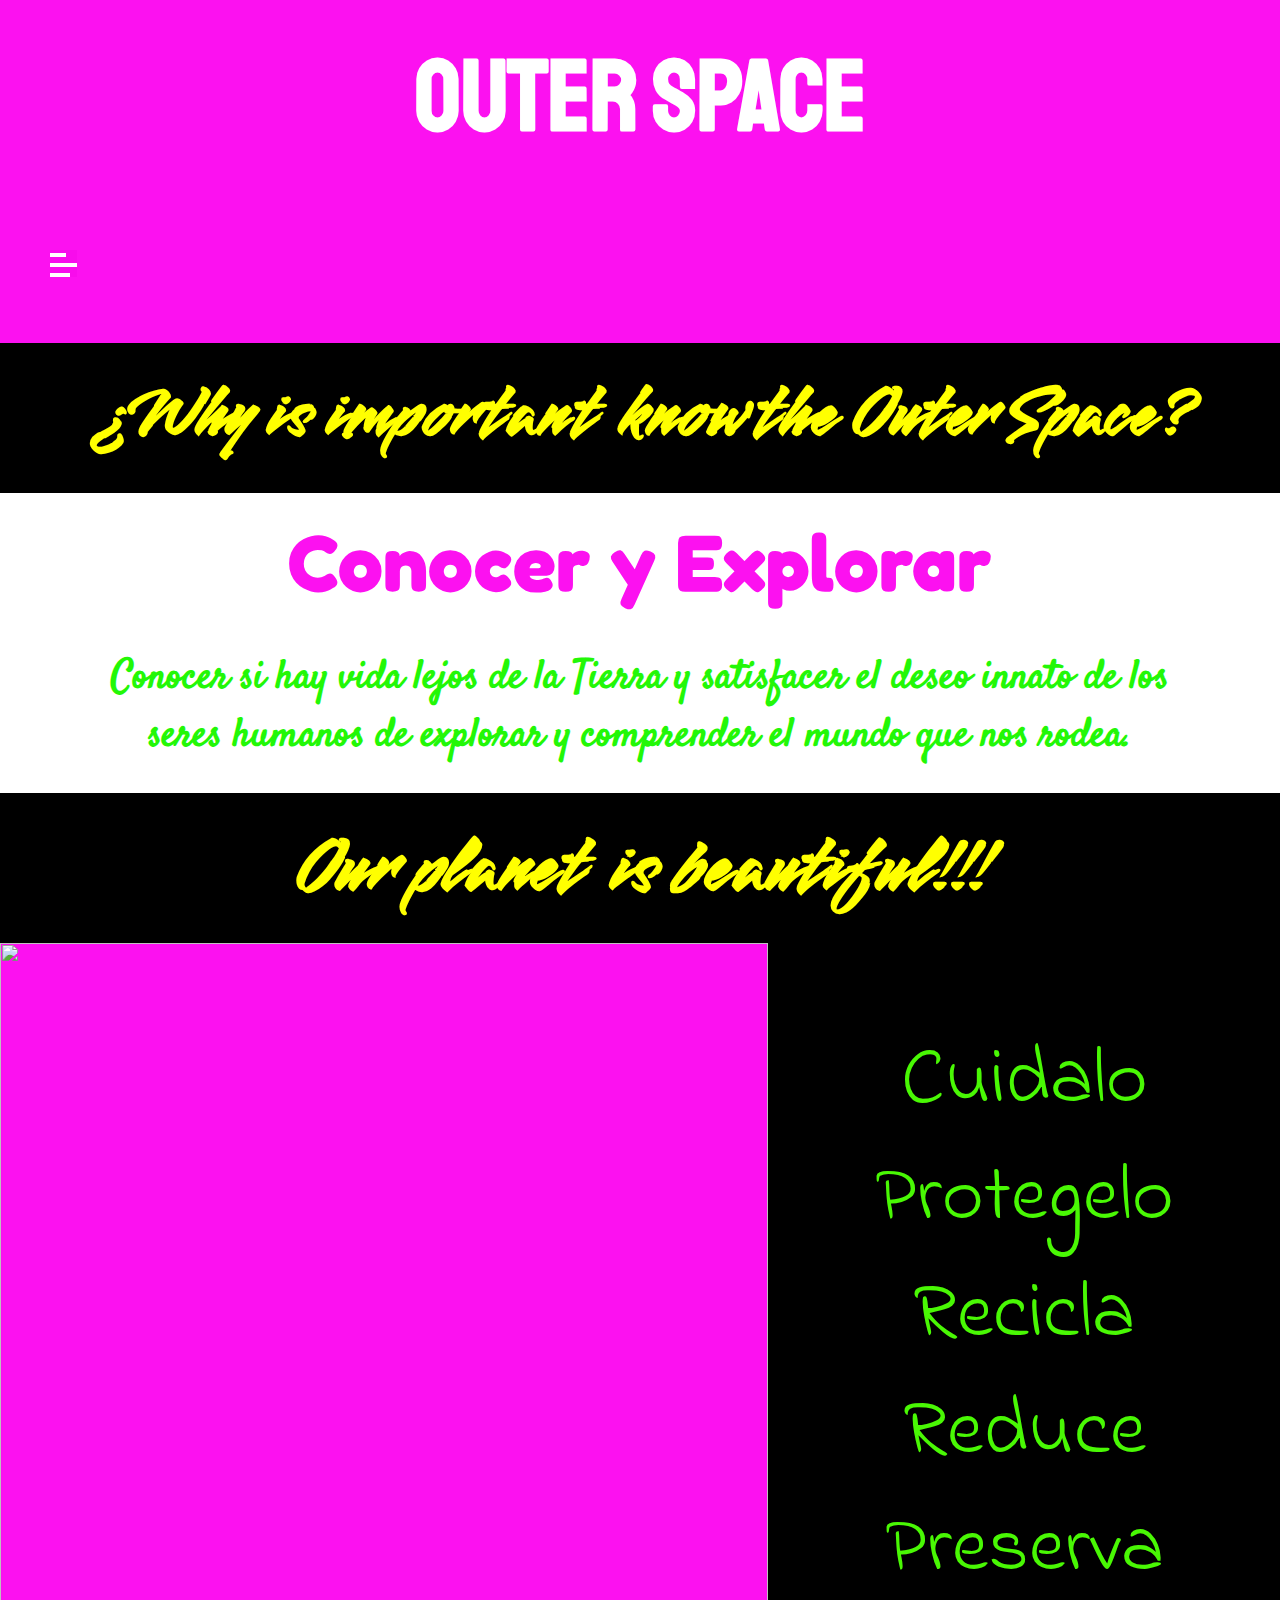
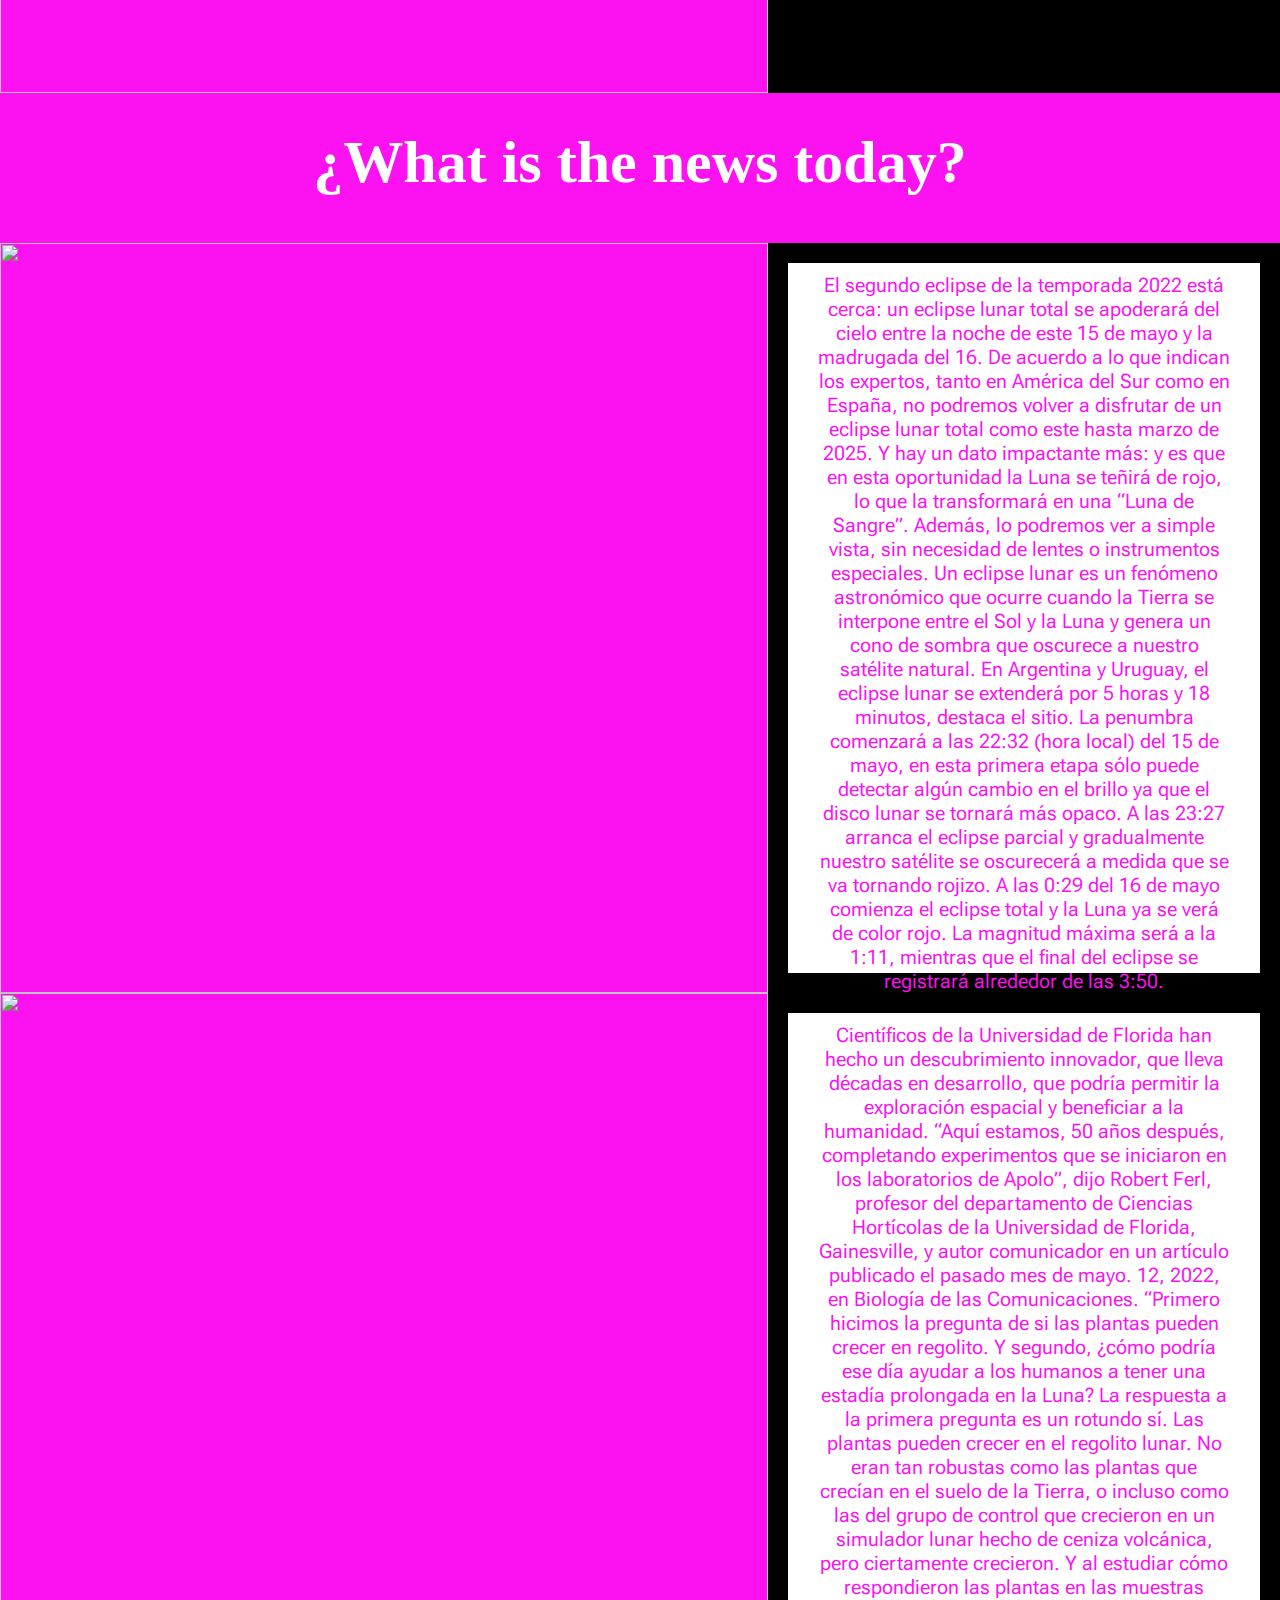
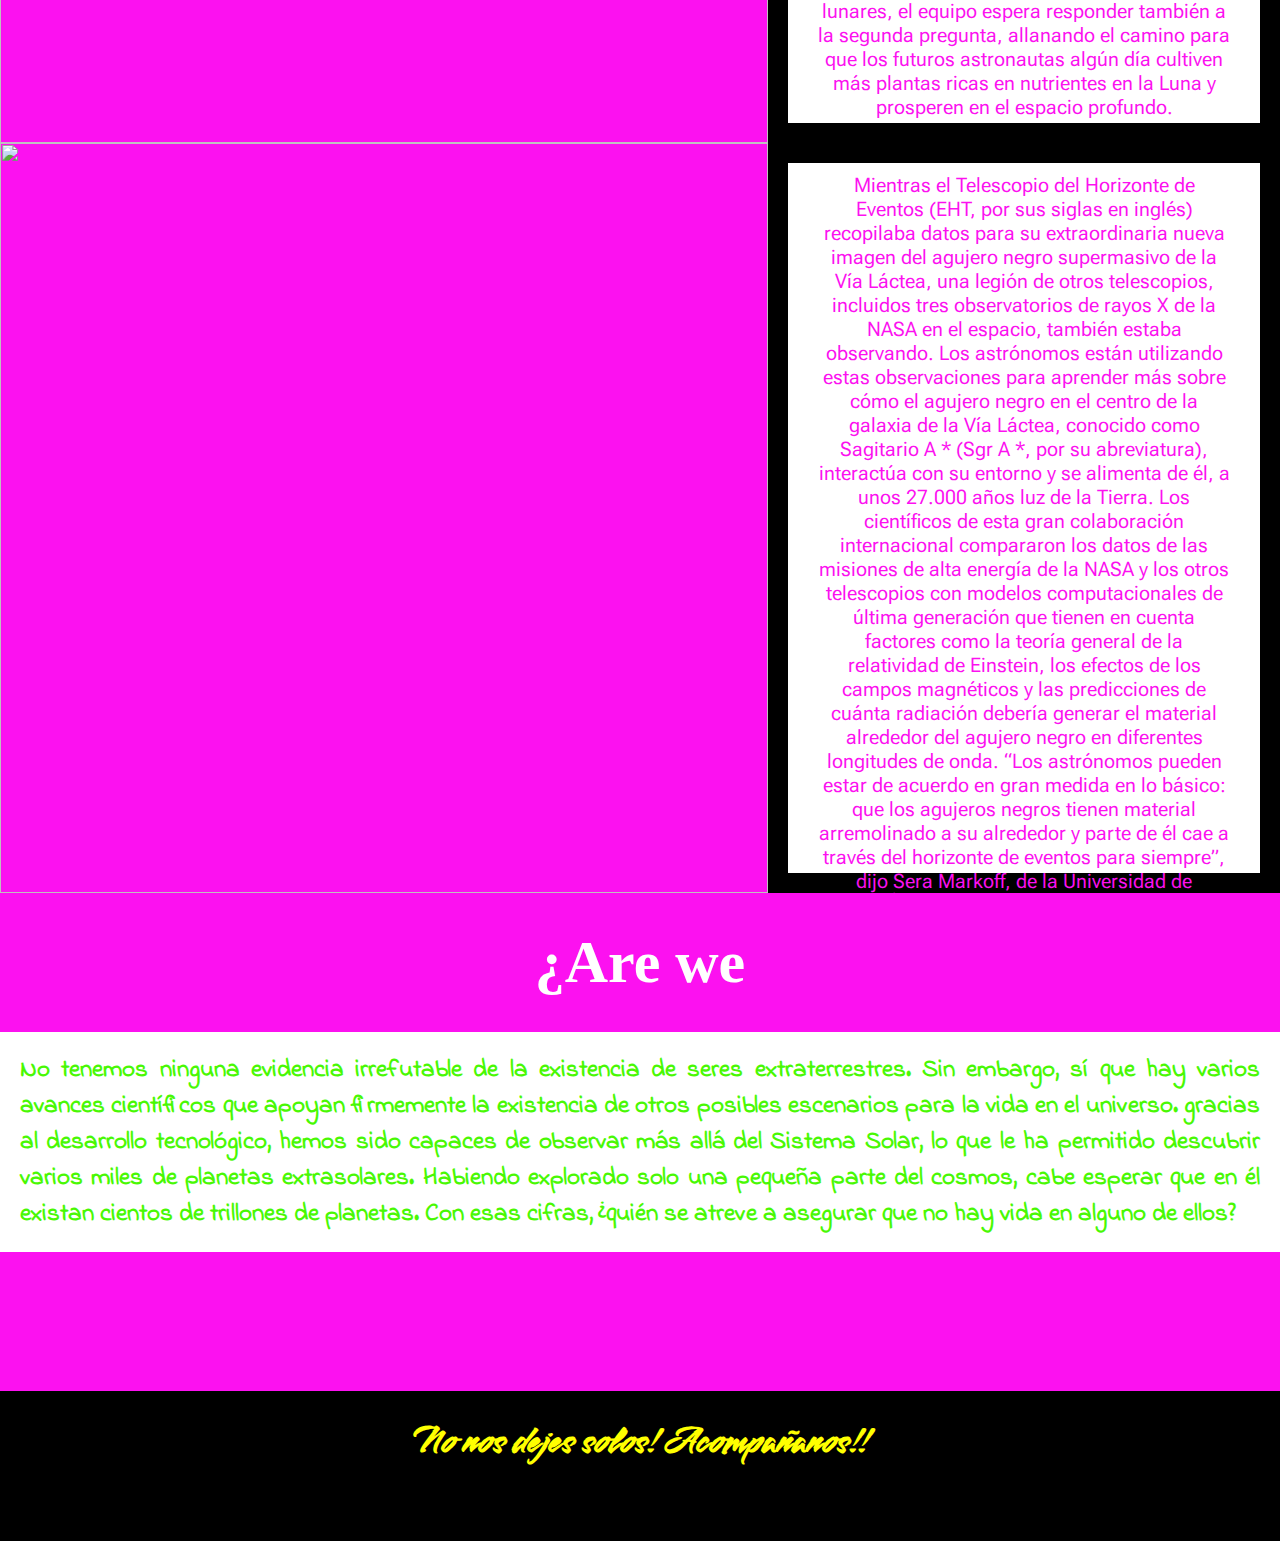
==== index.html @ f921efb5 "Add files via upload" ====
<!DOCTYPE html>
<html lang="en">
<head>
    <meta charset="UTF-8">
    <meta http-equiv="X-UA-Compatible" content="IE=edge">
    <meta name="viewport" content="width=, initial-scale=1.0">
    <link rel="stylesheet" href="PaginaTres.css">
    <link href="https://fonts.googleapis.com/css2?family=Smooch&display=swap" rel="stylesheet">
    <link href="https://fonts.googleapis.com/css2?family=Indie+Flower&family=Smooch&display=swap" rel="stylesheet">
    <link href="https://fonts.googleapis.com/css2?family=Staatliches&display=swap" rel="stylesheet">
    <link href="https://fonts.googleapis.com/css2?family=Satisfy&display=swap" rel="stylesheet">
    <link href="https://fonts.googleapis.com/css2?family=Fredoka+One&display=swap" rel="stylesheet">
    <link href="https://fonts.googleapis.com/css2?family=Koulen&family=Roboto+Flex:opsz,wght@8..144,500&display=swap" rel="stylesheet">
    <link rel="shortcut icon" href="/Images/favicon-32x32.png" type="image/x-icon">
    <title>OUTER SPACE</title>
</head>
<body>
    <main>
        <h1 class="Titulo">OUTER SPACE</h1>
        <div id="Menu-Desplegable">
            <span></span>
        </div>
        <div id="Menu">
            <ul>
                <li><a href="Generalidades.html">Respuestas</a></li>
                <li><a href="SistemaSolar.html">Sistema Solar</a></li>
                <li><a href="Movimientos.html">Nos Movemos</a></li>
                <li><a href="Galaxias.html">Galaxias</a></li>
                <li><a href="Contacto.html">Contacto</a></li>
            </ul>
        </Div>
        <section class="Diseño">
            <div class="Pregunta0">
                <h2>¿Why is important know the Outer Space?</h2>
            </div>
            <div class="Frase1">
                <h1>Conocer y Explorar</h1>
                <h2>Conocer si hay vida lejos de la Tierra y satisfacer el deseo innato de los seres humanos de explorar y comprender el mundo que nos rodea.</h2>
            </div>
            <div class="Afirmacion">
                <h2>Our planet is beautiful!!!</h2>
            </div>
            <figure class="Img1">
                <img src="/Images/PIA18033_medium.jpg" alt="">
            </figure>
            <div class="MedioAmbiente">
                <aside><p>Cuidalo</p><p>Protegelo</p><p>Recicla</p><p>Reduce</p><p>Preserva</p></aside>
            </div>
            <div class="PreguntaDos">
                <h2>¿What is the news today?</h2>
            </div>
            <figure class="Img2">
                <img src="Images/Figura1.jpg" alt="">
            </figure>
            <div class="Noticia1"><p>El segundo eclipse de la temporada 2022 está cerca: un eclipse lunar total se apoderará del cielo entre la noche de este 15 de mayo y la madrugada del 16. De acuerdo a lo que indican los expertos, tanto en América del Sur como en España, no podremos volver a disfrutar de un eclipse lunar total como este hasta marzo de 2025. Y hay un dato impactante más: y es que en esta oportunidad la Luna se teñirá de rojo, lo que la transformará en una “Luna de Sangre”. Además, lo podremos ver a simple vista, sin necesidad de lentes o instrumentos especiales. Un eclipse lunar es un fenómeno astronómico que ocurre cuando la Tierra se interpone entre el Sol y la Luna y genera un cono de sombra que oscurece a nuestro satélite natural. 
                En Argentina y Uruguay, el eclipse lunar se extenderá por 5 horas y 18 minutos, destaca el sitio. La penumbra comenzará a las 22:32 (hora local) del 15 de mayo, en esta primera etapa sólo puede detectar algún cambio en el brillo ya que el disco lunar se tornará más opaco. A las 23:27 arranca el eclipse parcial y gradualmente nuestro satélite se oscurecerá a medida que se va tornando rojizo. A las 0:29 del 16 de mayo comienza el eclipse total y la Luna ya se verá de color rojo. La magnitud máxima será a la 1:11, mientras que el final del eclipse se registrará alrededor de las 3:50.</p>
            </div>
            <figure class="Img3">
                <img src="Images/Figura3.jpg" alt="">
            </figure>
            <div class="Noticia2">
                <p>Científicos de la Universidad de Florida han hecho un descubrimiento innovador, que lleva décadas en desarrollo, que podría permitir la exploración espacial y beneficiar a la humanidad. “Aquí estamos, 50 años después, completando experimentos que se iniciaron en los laboratorios de Apolo”, dijo Robert Ferl, profesor del departamento de Ciencias Hortícolas de la Universidad de Florida, Gainesville, y autor comunicador en un artículo publicado el pasado mes de mayo. 12, 2022, en Biología de las Comunicaciones. “Primero hicimos la pregunta de si las plantas pueden crecer en regolito. Y segundo, ¿cómo podría ese día ayudar a los humanos a tener una estadía prolongada en la Luna?

                    La respuesta a la primera pregunta es un rotundo sí. Las plantas pueden crecer en el regolito lunar. No eran tan robustas como las plantas que crecían en el suelo de la Tierra, o incluso como las del grupo de control que crecieron en un simulador lunar hecho de ceniza volcánica, pero ciertamente crecieron. Y al estudiar cómo respondieron las plantas en las muestras lunares, el equipo espera responder también a la segunda pregunta, allanando el camino para que los futuros astronautas algún día cultiven más plantas ricas en nutrientes en la Luna y prosperen en el espacio profundo.</p>
            </div>
            <figure class="Img4">
                <img src="Images/Figura2.jpg" alt="">
            </figure>
            <div class="Noticia3">
                <p>Mientras el Telescopio del Horizonte de Eventos (EHT, por sus siglas en inglés) recopilaba datos para su extraordinaria nueva imagen del agujero negro supermasivo de la Vía Láctea, una legión de otros telescopios, incluidos tres observatorios de rayos X de la NASA en el espacio, también estaba observando.

                    Los astrónomos están utilizando estas observaciones para aprender más sobre cómo el agujero negro en el centro de la galaxia de la Vía Láctea, conocido como Sagitario A * (Sgr A *, por su abreviatura), interactúa con su entorno y se alimenta de él, a unos 27.000 años luz de la Tierra. Los científicos de esta gran colaboración internacional compararon los datos de las misiones de alta energía de la NASA y los otros telescopios con modelos computacionales de última generación que tienen en cuenta factores como la teoría general de la relatividad de Einstein, los efectos de los campos magnéticos y las predicciones de cuánta radiación debería generar el material alrededor del agujero negro en diferentes longitudes de onda. “Los astrónomos pueden estar de acuerdo en gran medida en lo básico: que los agujeros negros tienen material arremolinado a su alrededor y parte de él cae a través del horizonte de eventos para siempre”, dijo Sera Markoff, de la Universidad de Ámsterdam en los Países Bajos</p>
            </div>
            <div class="Contacto">
                <h2>¿Are we <span class="typed"></span></h2>
                <aside class="AfirmacionesUfo">
                    <h3>No tenemos ninguna evidencia irrefutable de la existencia de seres extraterrestres. Sin embargo, sí que hay varios avances científicos que apoyan firmemente la existencia de otros posibles escenarios para la vida en el universo. gracias al desarrollo tecnológico, hemos sido capaces de observar más allá del Sistema Solar, lo que le ha permitido descubrir varios miles de planetas extrasolares. Habiendo explorado solo una pequeña parte del cosmos, cabe esperar que en él existan cientos de trillones de planetas. Con esas cifras, ¿quién se atreve a asegurar que no hay vida en alguno de ellos?</h3>
                </aside>
            </div>
        </section>
    </main>
    <footer class="Piedepagina">
        <div class="Grupo">
            <div class="Box">
                <h2>No nos dejes solos! Acompañanos!!</h2>
                <a href="#"><img src="PiedePagina/whatsapp_108042.png" alt=""></a>
                <a href="#"><img src="PiedePagina/facebook_108044.png" alt=""></a>
                <a href="#"><img src="PiedePagina/instagram_108043.png" alt=""></a>
                <a href="#"><img src="PiedePagina/1486052825-twitersocialnetworkbrandlogo_79160.png" alt=""></a>
            </div>
        </div>
    </footer>
    <script src="JS/typed.js@2.0.12"></script>
    <script src="PaginaTres.js"></script>
</body>
</html>
---- PaginaTres.css ----
*{
    margin: 0;
    padding: 0;
    box-sizing: border-box;
}
body{
    background-color: rgb(252,17,240);
}
.Titulo{
    background-image: url(/Images/Fondo.jpg);
    height: 200px;
    color: white;
    text-align: center;
    font-family: 'Staatliches';
    font-size: 100px;
    padding: 35px;
}
#Menu-Desplegable{
    width: 27px;
    height: 27px;
    margin: 50px;
    background: rgb(248, 12, 236);
    cursor: pointer;
    position: relative;
    z-index: 2;
}
#Menu-Desplegable span,
#Menu-Desplegable span:before,
#Menu-Desplegable span::after{
    background: white;
    display: block;
    height: 4px;
    position: absolute;
    transition: all 300ms ease;
}
#Menu-Desplegable span:before,
#Menu-Desplegable span::after{
    content: "";
}
#Menu-Desplegable span{
    right: 0px;
    top: 13px;
    width: 27px;
}
#Menu-Desplegable span:before{
    left: 0px;
    top: -10px;
    width: 16px;
}
#Menu-Desplegable span:after{
    left: 0px;
    top: 10px;
    width: 20px;
}
#Menu-Desplegable.close span{
    transform: rotate(-45deg);
    top: 13px;
    width: 27px;
    background: yellow;
}
#Menu-Desplegable.close span:before{
    top: 0px;
    transform: rotate(90deg);
    width: 27px;
    background: yellow;
}
#Menu-Desplegable.close span:after{
    top: 0px;
    left: 0px;
    transform: rotate(90deg);
    width: 27px;
    opacity: 0;
    background: yellow;
}
#Menu{
    z-index: 1;
    min-width: 100%;
    min-height: 100%;
    position: fixed;
    top: 0px;
    left: 0px;
    opacity: 0;
    background: rgb(248, 12, 236) ;
    text-align: center;
    padding-top: 20px;
    visibility: hidden;
    transition: all 300ms ease;
}
#Menu.show{
    opacity: 1;
    padding-top: 150px;
    visibility: visible;
}
#Menu li{
    list-style: none;
    position: relative;
    width: 450px;
    margin: auto;
}
#Menu li:hover{
    letter-spacing: 7px;
}
#Menu li a{
    color: yellow;
    display: block;
    font-size: 35px;
    text-decoration: none;
    margin-bottom: 30px;
    position: relative;
    transition: all 300ms;
}
#Menu li a::before{
    content: "";
    position: absolute;
    top: 0px;
    left: 0px;
    width: 100%;
    height: 100%;
    z-index: -1;
    background-image: url(/Images/happy-alt-solid-24.png);
    background-position: left;
    background-size: contain;
    background-repeat: no-repeat;
    opacity: 0;
    transform: scale(0);
    transition: all 300ms;
}
#Menu li a:hover::before{
    opacity: 1;
    transform: scale(1);
}    
.Diseño{
    padding-bottom: 3em;
    padding-top: 1em;
    display: grid;
    grid-template-columns: repeat(auto-fit, minmax(250px,1fr));
    grid-auto-rows: 150px;
    grid-template-areas: 
    "div1 div1 div1 div1 div1"
    "div2 div2 div2 div2 div2"
    "div2 div2 div2 div2 div2"
    "div3 div3 div3 div3 div3"
    "Img1 Img1 Img1 div4 div4"
    "Img1 Img1 Img1 div4 div4"
    "Img1 Img1 Img1 div4 div4"
    "Img1 Img1 Img1 div4 div4"
    "Img1 Img1 Img1 div4 div4"
    "div5 div5 div5 div5 div5"
    "Img2 Img2 Img2 div6 div6"
    "Img2 Img2 Img2 div6 div6"
    "Img2 Img2 Img2 div6 div6"
    "Img2 Img2 Img2 div6 div6"
    "Img2 Img2 Img2 div6 div6"
    "Img3 Img3 Img3 div7 div7"
    "Img3 Img3 Img3 div7 div7"
    "Img3 Img3 Img3 div7 div7"
    "Img3 Img3 Img3 div7 div7"
    "Img3 Img3 Img3 div7 div7"
    "Img4 Img4 Img4 div8 div8"
    "Img4 Img4 Img4 div8 div8"
    "Img4 Img4 Img4 div8 div8"
    "Img4 Img4 Img4 div8 div8"
    "Img4 Img4 Img4 div8 div8"
    "div9 div9 div9 div9 div9"
    "div9 div9 div9 div9 div9"
    "div9 div9 div9 div9 div9";
}
.Img1 img{
    width: 100%;
    height: 100%;
    object-fit: cover;
}
.Img2 img{
    width: 100%;
    height: 100%;
    object-fit: cover;
}
.Img3 img{
    width: 100%;
    height: 100%;
    object-fit: cover;
}
.Img4 img{
    width: 100%;
    height: 100%;
    object-fit: cover;
}
.Pregunta0{
    grid-area: div1;
    color: yellow;
    font-size: 50px;
    font-family: 'Smooch', cursive;
    text-align: center;
    padding: 20px;
    background: black;
}
.Frase1{
    grid-area: div2;
    background: white;
}
.Frase1 h1{
    color: rgb(252,17,240);
    text-align: center;
    font-family: 'Fredoka One';
    font-size: 80px;
    padding: 20px;
    position: relative;
    background-image: url(/Images/626rocket_100672.png);
    background-position: right;
    background-size: contain;
    background-repeat: no-repeat;
}
.Frase1 h2{
    color: rgb(35, 247, 7);
    text-align: center;
    font-family: 'Satisfy', cursive;
    font-size: 40px;
    margin: 0px 50px 10px 50px;
    padding: 20px;
}
.Afirmacion{
    grid-area: div3;
    background: black;
}
.Afirmacion h2{
    color: yellow;
    font-size: 80px;
    font-family: 'Smooch', cursive;
    text-align: center;
    padding: 20px;
}
.Img1{
    grid-area: Img1;
}
.MedioAmbiente{
    grid-area: div4;
}
.MedioAmbiente aside{
    background: black;
    height: 750px;
    display: block;
    text-align: center;
    font-size: 80px;
    color: rgb(73, 248, 4);
    padding-top: 80px;
    font-family: 'Indie Flower', cursive;
}
.PreguntaDos{
    grid-area: div5;
}
.PreguntaDos h2{
    color: white;
    text-align: center;
    font-size: 60px;
    padding: 35px;
    font-family: fantasy;
}
.Img2{
    grid-area: Img2;
    position: relative;
    cursor: pointer;
    overflow: hidden;
}
.Img2::before{
    content: "Abrigate! Eclipse Lunar 15-16 de Mayo";
    position: absolute;
    top: 50%;
    bottom: 0;
    left: 0;
    right: 0;
    background-color: rgb(70, 250, 15);
    transform: translate(100%);
    transition: transform.4s;
    color: rgb(252,17,240);
    display: flex;
    text-align: center;
    justify-content: center;
    font-size: 60px;
    font-family: fantasy;
    padding: 100px 100px 30px 100px;
    opacity: 0.8;
}
.Img2:hover::before{
    transform: translate(0);
}
.Noticia1{
    grid-area: div6;
    background: white;
    text-align: center;
    justify-content: center;
    font-size: 20px;
    font-family: 'Roboto Flex', sans-serif;
    color: rgb(252,17,240);
    padding: 10px 30px 10px 30px;
    border: solid black 20px;
}
.Img3{
    grid-area: Img3;
    position: relative;
    cursor: pointer;
    overflow: hidden;
}
.Img3::before{
    content: "Plantas en la Luna!!!! Outer Space allá vamos";
    position: absolute;
    top: 50%;
    bottom: 0;
    left: 0;
    right: 0;
    background-color: rgb(70, 250, 15);
    transform: translate(100%);
    transition: transform.4s;
    color: rgb(252,17,240);
    display: flex;
    text-align: center;
    justify-content: center;
    font-size: 60px;
    font-family: fantasy;
    padding: 100px 100px 30px 100px;
    opacity: 0.8;
}
.Img3:hover::before{
    transform: translate(0);
}
.Noticia2{
    grid-area: div7;
    background: white;
    text-align: center;
    justify-content: center;
    font-size: 20px;
    font-family: 'Roboto Flex', sans-serif;
    color: rgb(252,17,240);
    padding: 10px 30px 10px 30px;
    border: solid black 20px;
}
.Img4{
    grid-area: Img4;
    position: relative;
    cursor: pointer;
    overflow: hidden;
}
.Img4::before{
    content: "Sumando esfuerzos!! Ahora te conocemos mejor Sagitario A!!!";
    position: absolute;
    top: 50%;
    bottom: 0;
    left: 0;
    right: 0;
    background-color: rgb(70, 250, 15);
    transform: translate(100%);
    transition: transform.4s;
    color: rgb(252,17,240);
    display: flex;
    text-align: center;
    justify-content: center;
    font-size: 60px;
    font-family: fantasy;
    padding: 100px 100px 30px 100px;
    opacity: 0.8;
}
.Img4:hover::before{
    transform: translate(0);
}
.Noticia3{
    grid-area: div8;
    background: white;
    text-align: center;
    justify-content: center;
    font-size: 20px;
    font-family: 'Roboto Flex', sans-serif;
    color: rgb(252,17,240);
    padding: 10px 30px 10px 30px;
    border: solid black 20px;
}
.Contacto{
    grid-area: div9;
    background: url(/Images/Fondo.jpg);
}
.Contacto h2{
    background: rgb(252,17,240);
    color: white;
    text-align: center;
    font-size: 60px;
    padding: 35px;
    font-family: fantasy;
}
.Contacto .Palabra{
    color: rgb(73, 248, 4);
    font-style: normal;
}
.AfirmacionesUfo h3{
    color: rgb(73, 248, 4);
    text-align: justify;
    font-size: 25px;
    padding: 20px;
    font-family: 'Indie Flower', cursive;
    background: white;
    margin: 30px,50px,30px,50px;
}
.Piedepagina{
    width: 100%;
    height: 150px;
    background: black;
    text-align: center;
    color: yellow;
    font-family: 'Smooch';
    font-size: 25px;
    padding: 25px;
}
@media (max-width:700px){
    .Titulo{
        font-size: 30px;
        padding: 10px;
        height: 50px;
        width: 100%;
    }
    .Diseño{
        grid-template-columns: repeat(auto-fit, minmax(50px));
        grid-auto-rows: 75px;
    }
    
}
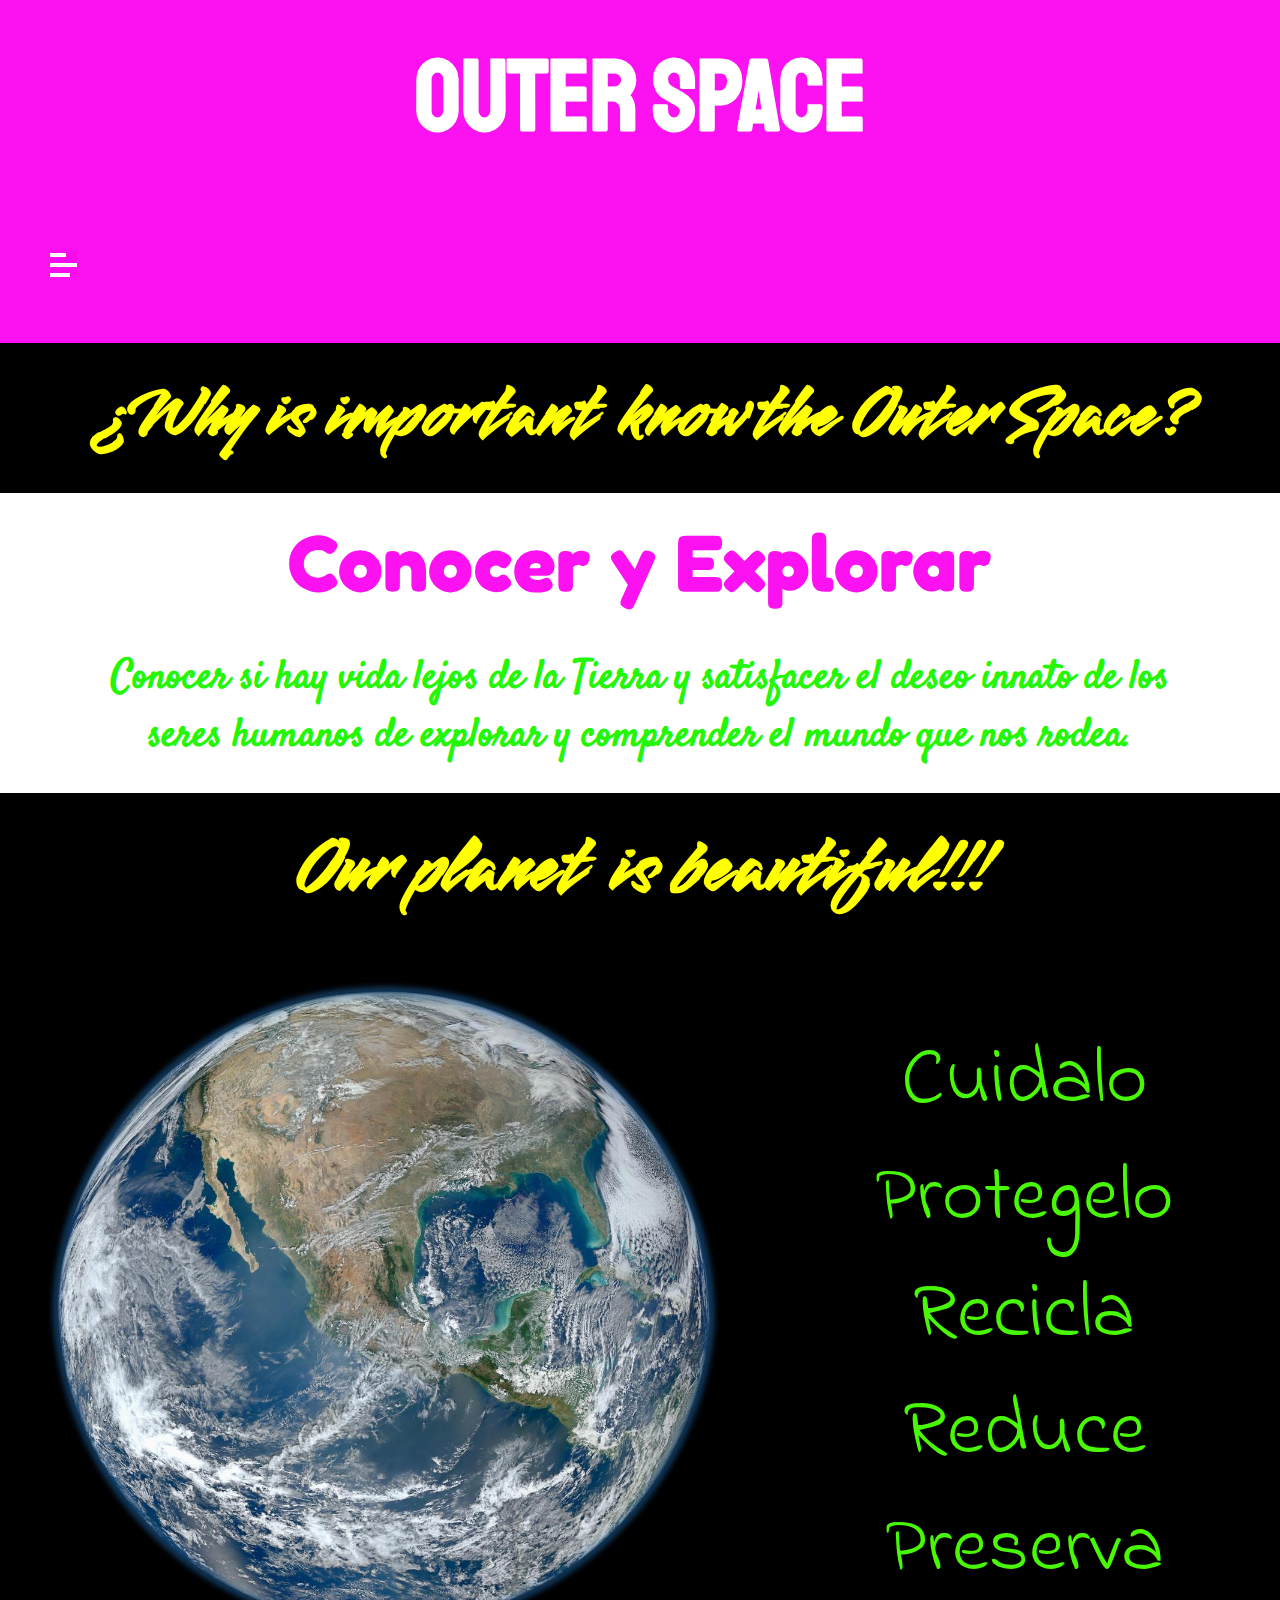
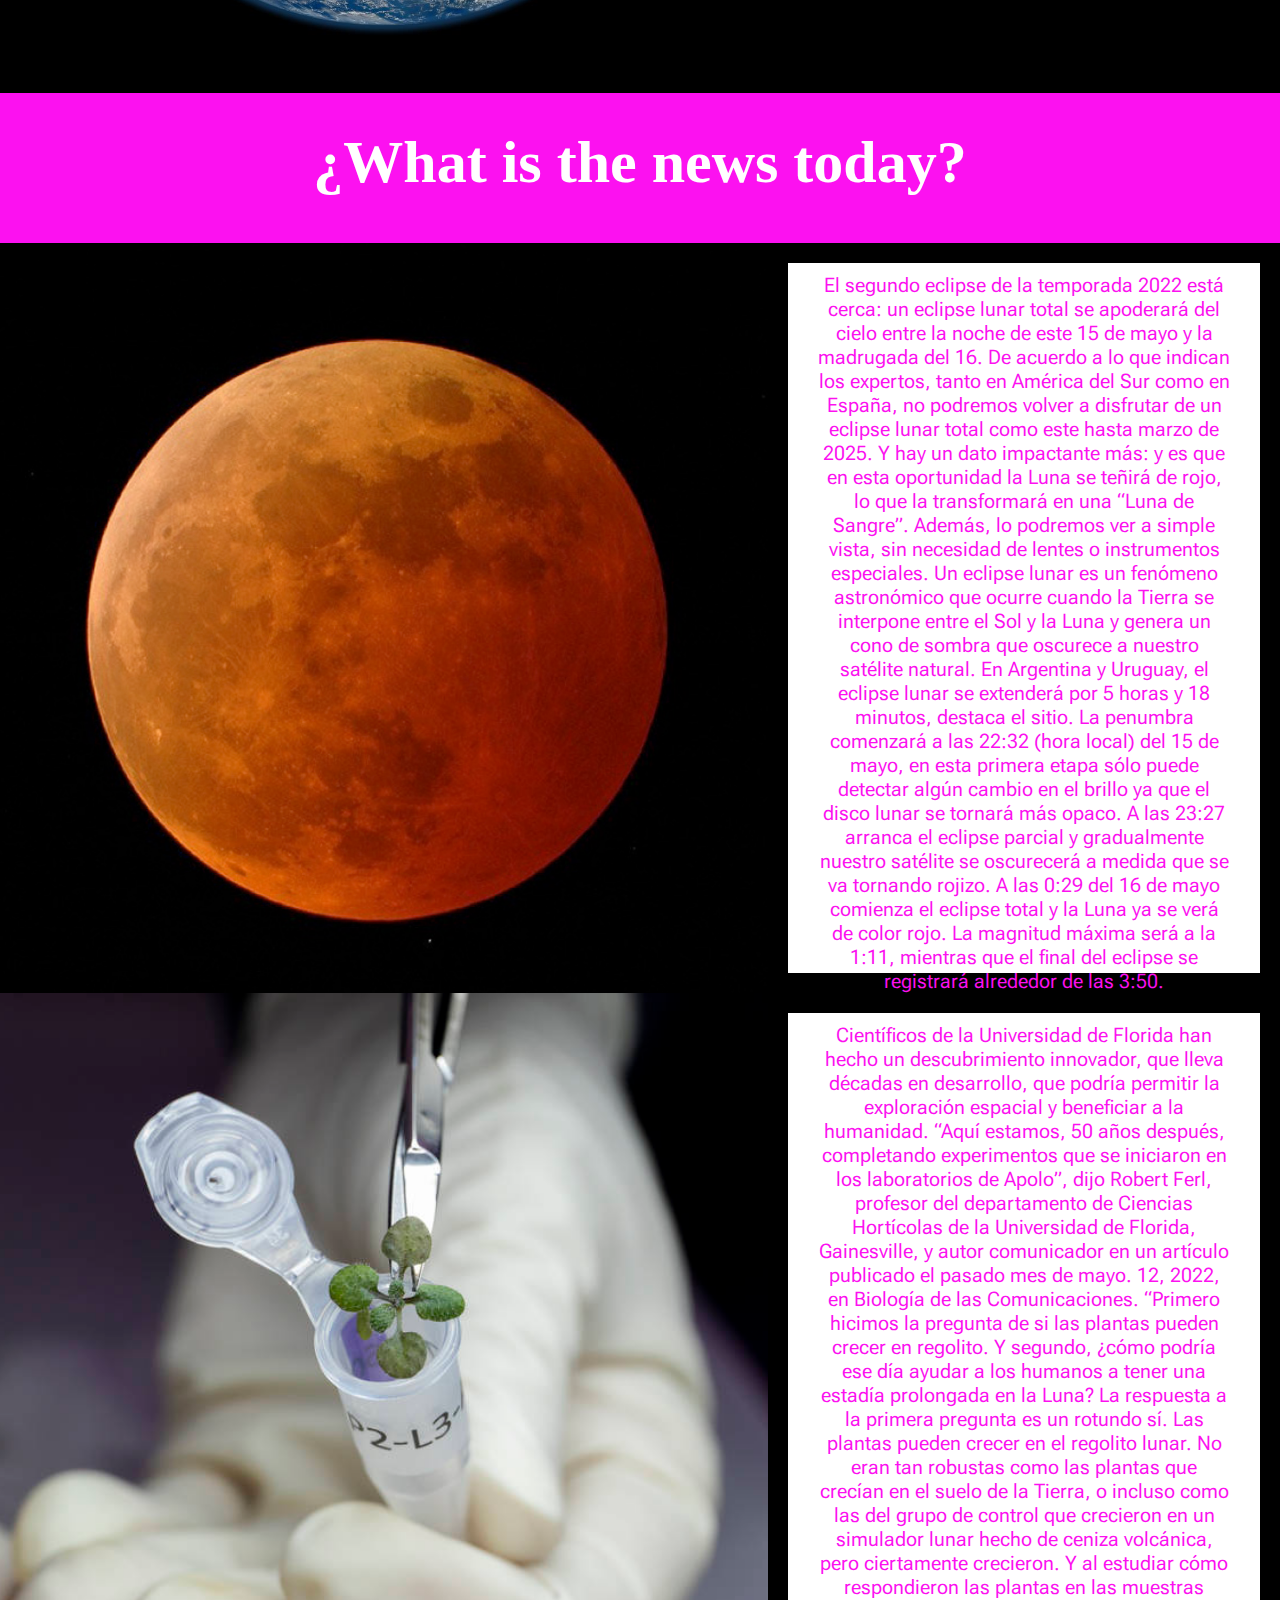
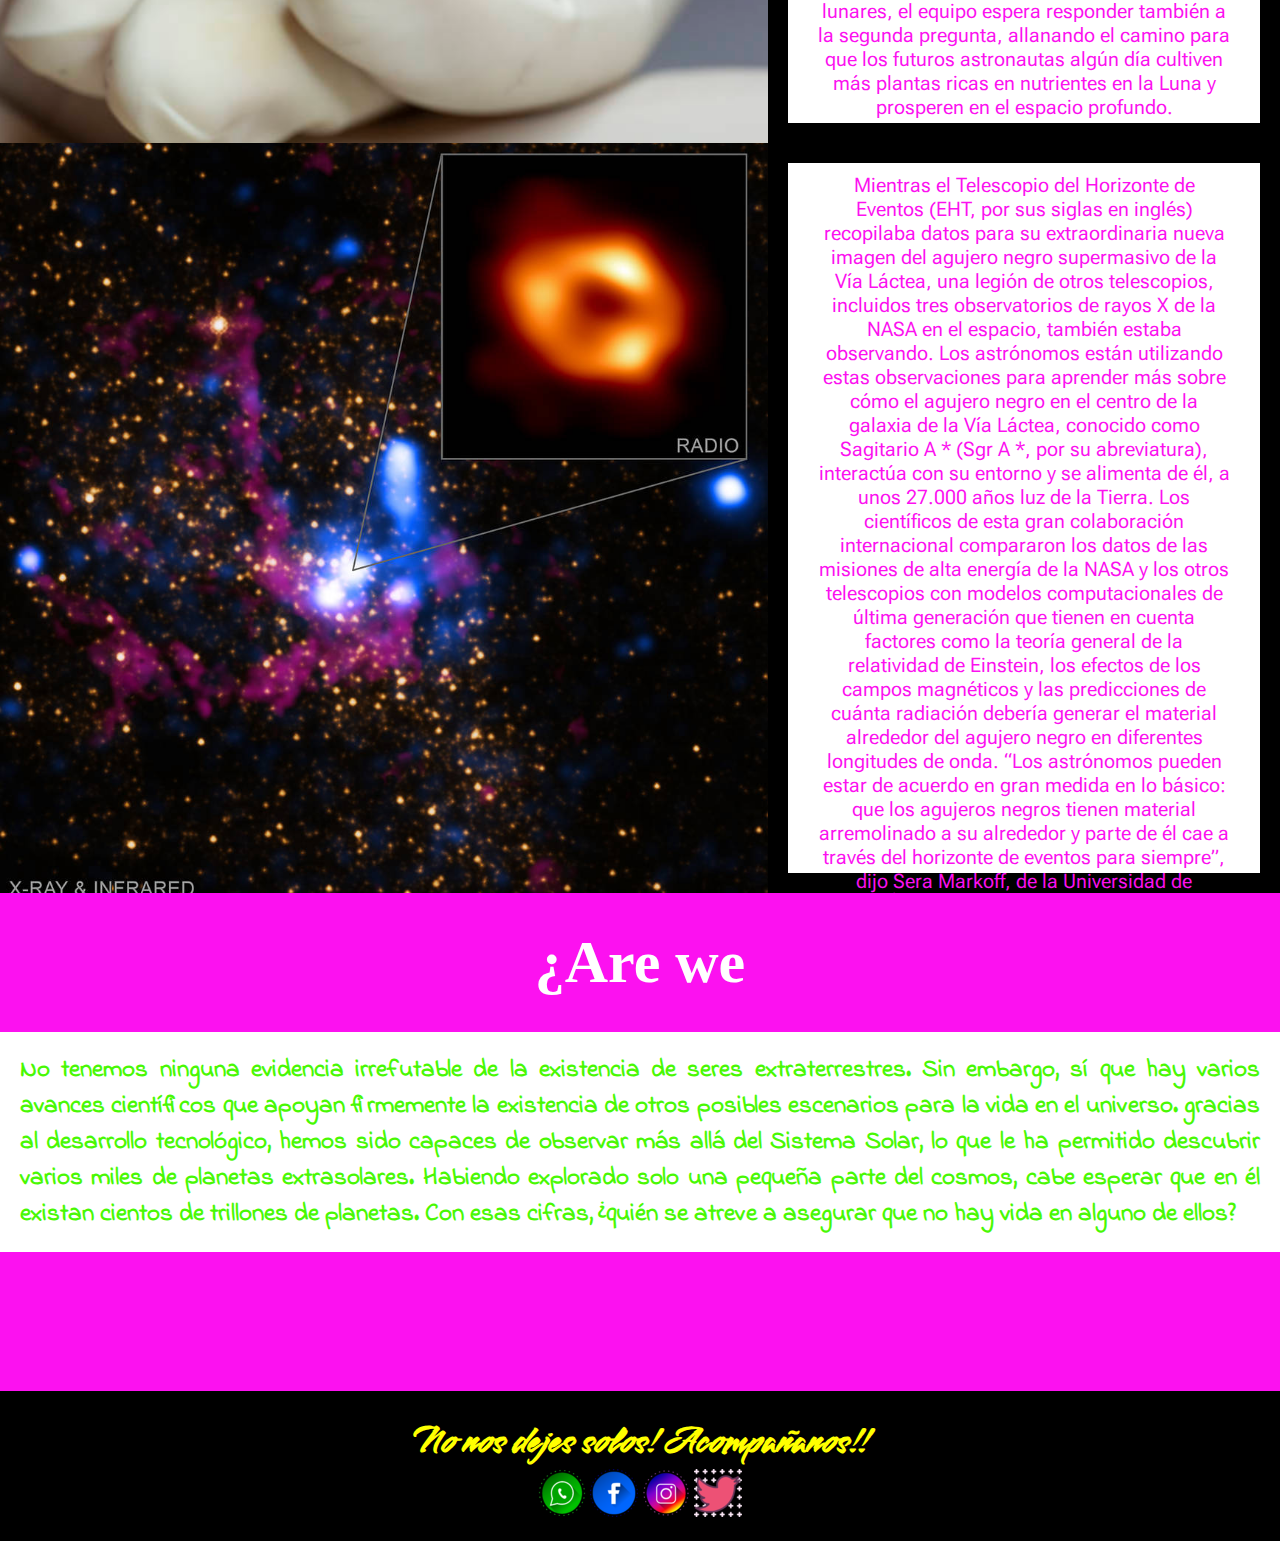
==== commit f5a81b6b: "Update index.html" ====
--- a/index.html
+++ b/index.html
@@ -41,7 +41,7 @@
                 <h2>Our planet is beautiful!!!</h2>
             </div>
             <figure class="Img1">
-                <img src="/Images/PIA18033_medium.jpg" alt="">
+                <img src="PIA18033_medium.jpg" alt="">
             </figure>
             <div class="MedioAmbiente">
                 <aside><p>Cuidalo</p><p>Protegelo</p><p>Recicla</p><p>Reduce</p><p>Preserva</p></aside>
@@ -50,13 +50,13 @@
                 <h2>¿What is the news today?</h2>
             </div>
             <figure class="Img2">
-                <img src="Images/Figura1.jpg" alt="">
+                <img src="Figura1.jpg" alt="">
             </figure>
             <div class="Noticia1"><p>El segundo eclipse de la temporada 2022 está cerca: un eclipse lunar total se apoderará del cielo entre la noche de este 15 de mayo y la madrugada del 16. De acuerdo a lo que indican los expertos, tanto en América del Sur como en España, no podremos volver a disfrutar de un eclipse lunar total como este hasta marzo de 2025. Y hay un dato impactante más: y es que en esta oportunidad la Luna se teñirá de rojo, lo que la transformará en una “Luna de Sangre”. Además, lo podremos ver a simple vista, sin necesidad de lentes o instrumentos especiales. Un eclipse lunar es un fenómeno astronómico que ocurre cuando la Tierra se interpone entre el Sol y la Luna y genera un cono de sombra que oscurece a nuestro satélite natural. 
                 En Argentina y Uruguay, el eclipse lunar se extenderá por 5 horas y 18 minutos, destaca el sitio. La penumbra comenzará a las 22:32 (hora local) del 15 de mayo, en esta primera etapa sólo puede detectar algún cambio en el brillo ya que el disco lunar se tornará más opaco. A las 23:27 arranca el eclipse parcial y gradualmente nuestro satélite se oscurecerá a medida que se va tornando rojizo. A las 0:29 del 16 de mayo comienza el eclipse total y la Luna ya se verá de color rojo. La magnitud máxima será a la 1:11, mientras que el final del eclipse se registrará alrededor de las 3:50.</p>
             </div>
             <figure class="Img3">
-                <img src="Images/Figura3.jpg" alt="">
+                <img src="Figura3.jpg" alt="">
             </figure>
             <div class="Noticia2">
                 <p>Científicos de la Universidad de Florida han hecho un descubrimiento innovador, que lleva décadas en desarrollo, que podría permitir la exploración espacial y beneficiar a la humanidad. “Aquí estamos, 50 años después, completando experimentos que se iniciaron en los laboratorios de Apolo”, dijo Robert Ferl, profesor del departamento de Ciencias Hortícolas de la Universidad de Florida, Gainesville, y autor comunicador en un artículo publicado el pasado mes de mayo. 12, 2022, en Biología de las Comunicaciones. “Primero hicimos la pregunta de si las plantas pueden crecer en regolito. Y segundo, ¿cómo podría ese día ayudar a los humanos a tener una estadía prolongada en la Luna?
@@ -64,7 +64,7 @@
                     La respuesta a la primera pregunta es un rotundo sí. Las plantas pueden crecer en el regolito lunar. No eran tan robustas como las plantas que crecían en el suelo de la Tierra, o incluso como las del grupo de control que crecieron en un simulador lunar hecho de ceniza volcánica, pero ciertamente crecieron. Y al estudiar cómo respondieron las plantas en las muestras lunares, el equipo espera responder también a la segunda pregunta, allanando el camino para que los futuros astronautas algún día cultiven más plantas ricas en nutrientes en la Luna y prosperen en el espacio profundo.</p>
             </div>
             <figure class="Img4">
-                <img src="Images/Figura2.jpg" alt="">
+                <img src="Figura2.jpg" alt="">
             </figure>
             <div class="Noticia3">
                 <p>Mientras el Telescopio del Horizonte de Eventos (EHT, por sus siglas en inglés) recopilaba datos para su extraordinaria nueva imagen del agujero negro supermasivo de la Vía Láctea, una legión de otros telescopios, incluidos tres observatorios de rayos X de la NASA en el espacio, también estaba observando.
@@ -83,14 +83,14 @@
         <div class="Grupo">
             <div class="Box">
                 <h2>No nos dejes solos! Acompañanos!!</h2>
-                <a href="#"><img src="PiedePagina/whatsapp_108042.png" alt=""></a>
-                <a href="#"><img src="PiedePagina/facebook_108044.png" alt=""></a>
-                <a href="#"><img src="PiedePagina/instagram_108043.png" alt=""></a>
-                <a href="#"><img src="PiedePagina/1486052825-twitersocialnetworkbrandlogo_79160.png" alt=""></a>
+                <a href="#"><img src="whatsapp_108042.png" alt=""></a>
+                <a href="#"><img src="facebook_108044.png" alt=""></a>
+                <a href="#"><img src="instagram_108043.png" alt=""></a>
+                <a href="#"><img src="1486052825-twitersocialnetworkbrandlogo_79160.png" alt=""></a>
             </div>
         </div>
     </footer>
     <script src="JS/typed.js@2.0.12"></script>
     <script src="PaginaTres.js"></script>
 </body>
-</html>+</html>
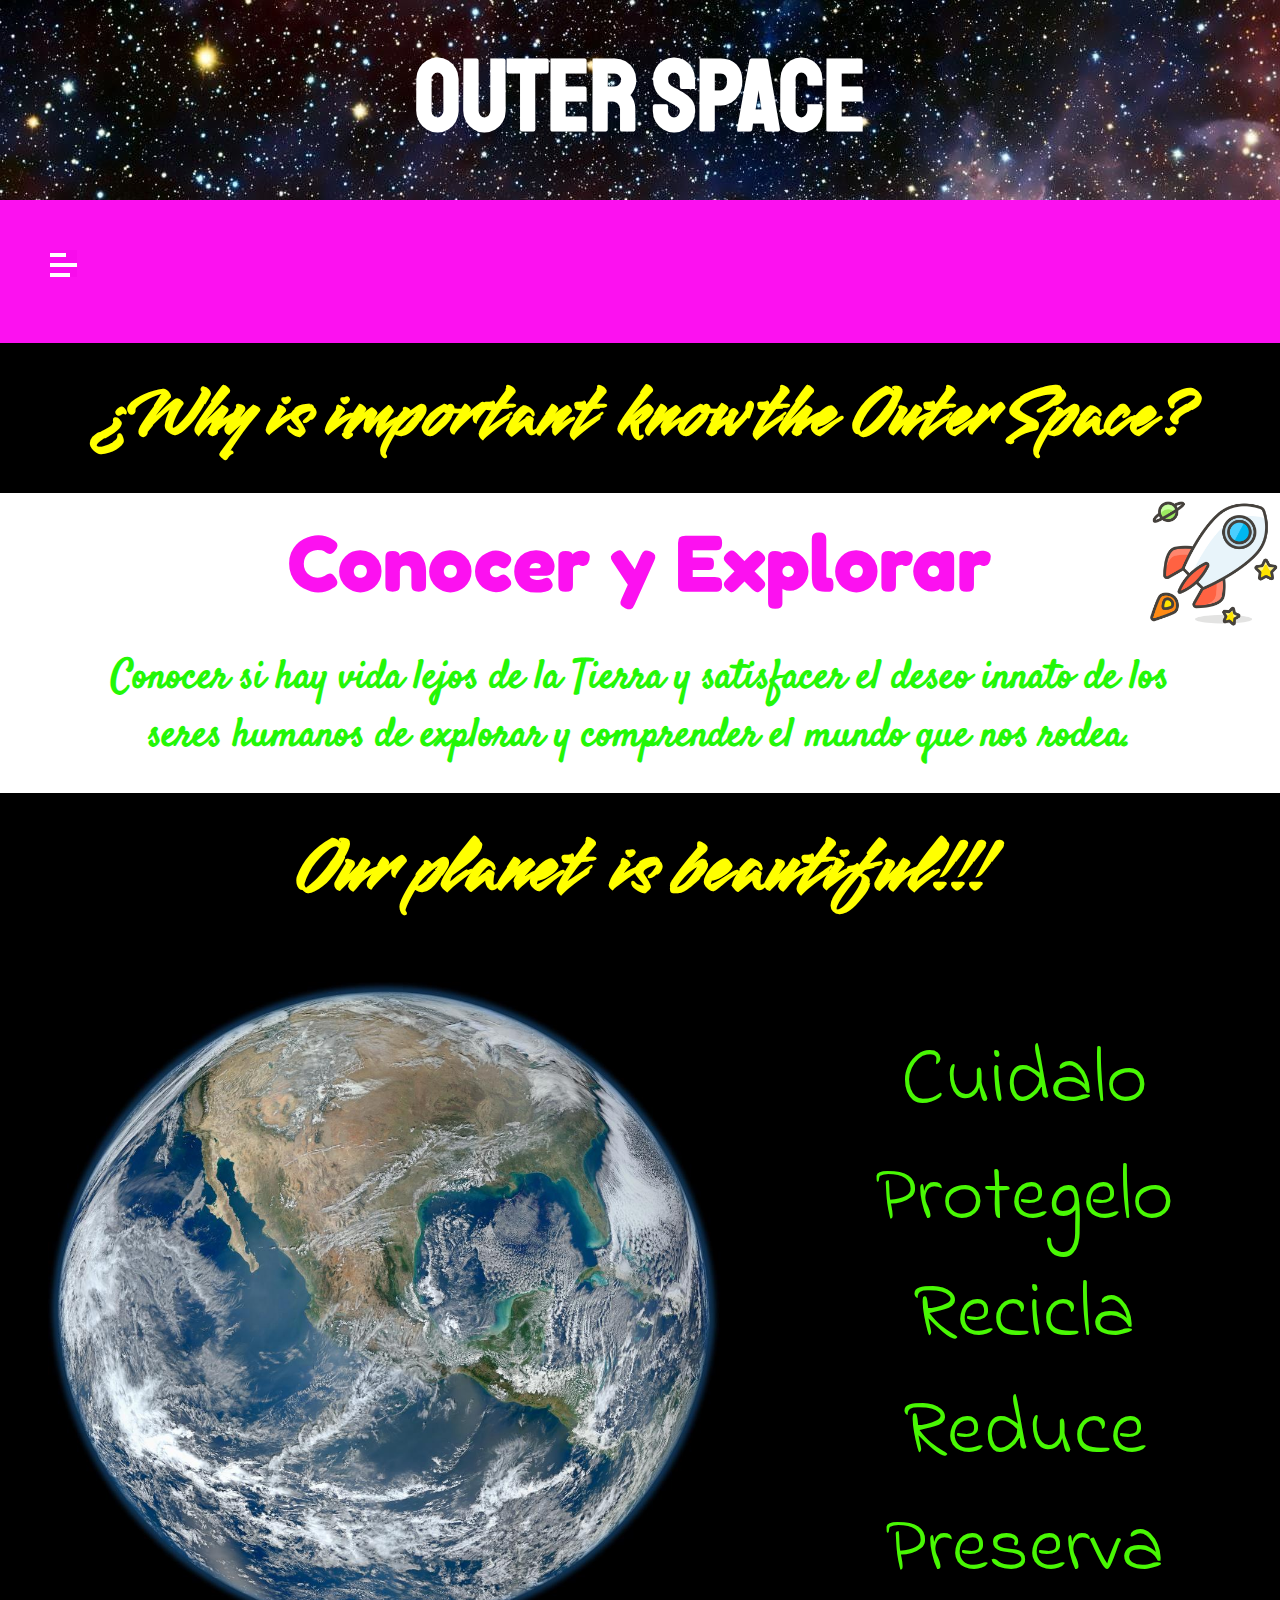
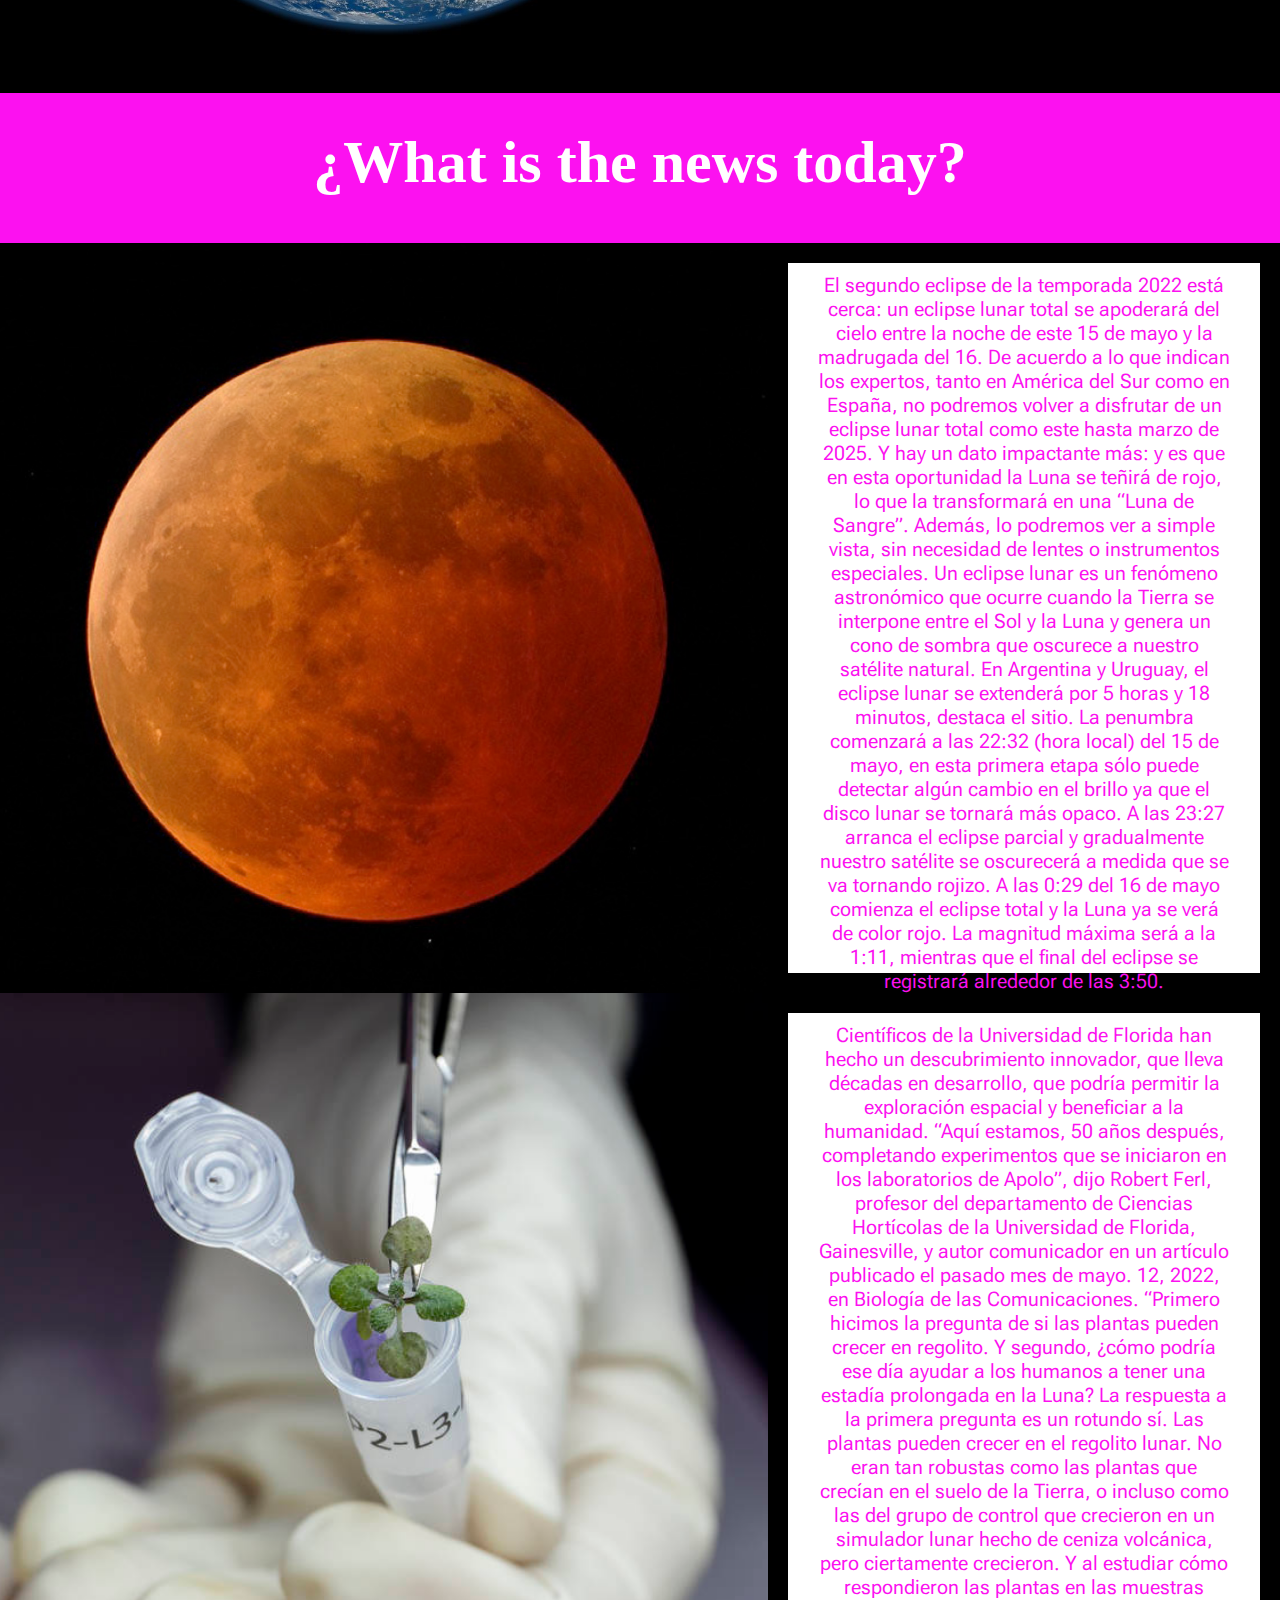
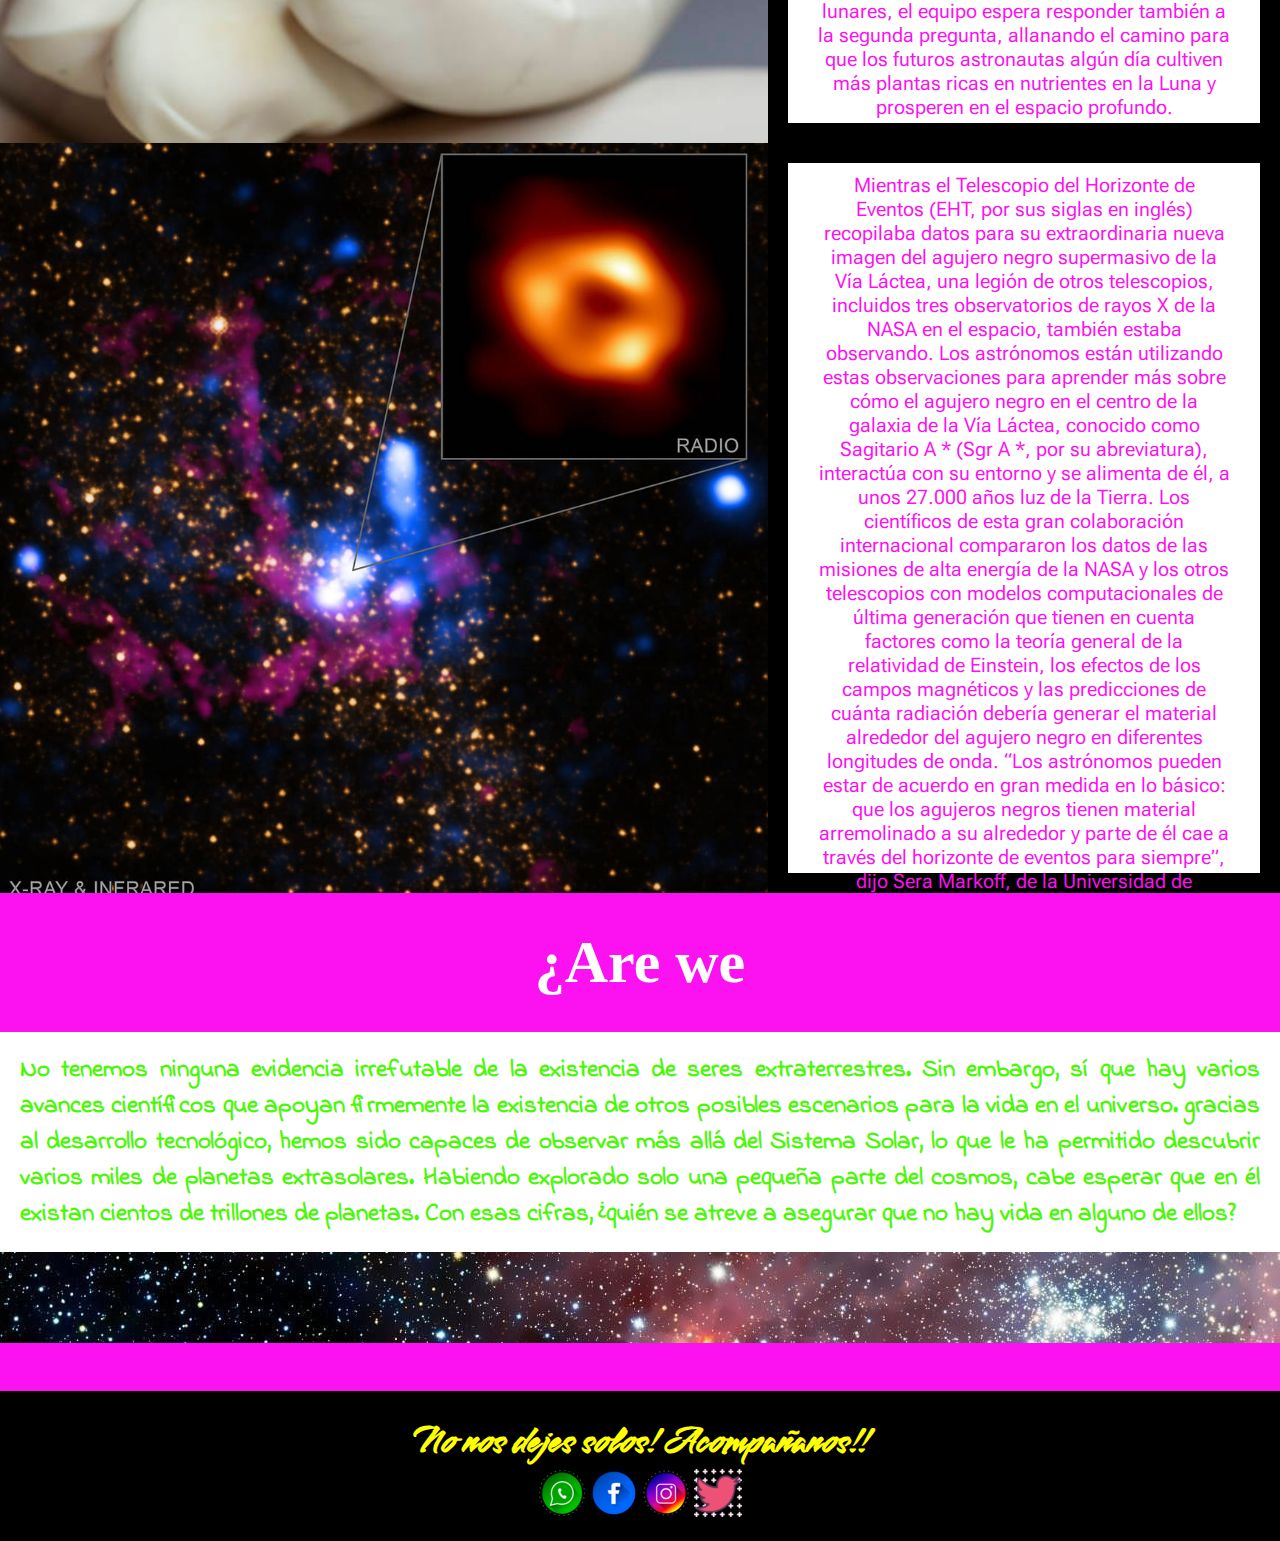
==== commit 6a568e47: "Update index.html" ====
--- a/index.html
+++ b/index.html
@@ -11,7 +11,7 @@
     <link href="https://fonts.googleapis.com/css2?family=Satisfy&display=swap" rel="stylesheet">
     <link href="https://fonts.googleapis.com/css2?family=Fredoka+One&display=swap" rel="stylesheet">
     <link href="https://fonts.googleapis.com/css2?family=Koulen&family=Roboto+Flex:opsz,wght@8..144,500&display=swap" rel="stylesheet">
-    <link rel="shortcut icon" href="/Images/favicon-32x32.png" type="image/x-icon">
+    <link rel="shortcut icon" href="favicon-32x32.png" type="image/x-icon">
     <title>OUTER SPACE</title>
 </head>
 <body>
--- a/PaginaTres.css
+++ b/PaginaTres.css
@@ -7,7 +7,7 @@
     background-color: rgb(252,17,240);
 }
 .Titulo{
-    background-image: url(/Images/Fondo.jpg);
+    background-image: url(Fondo.jpg);
     height: 200px;
     color: white;
     text-align: center;
@@ -117,7 +117,7 @@
     width: 100%;
     height: 100%;
     z-index: -1;
-    background-image: url(/Images/happy-alt-solid-24.png);
+    background-image: url(happy-alt-solid-24.png);
     background-position: left;
     background-size: contain;
     background-repeat: no-repeat;
@@ -205,7 +205,7 @@
     font-size: 80px;
     padding: 20px;
     position: relative;
-    background-image: url(/Images/626rocket_100672.png);
+    background-image: url(626rocket_100672.png);
     background-position: right;
     background-size: contain;
     background-repeat: no-repeat;
@@ -374,7 +374,7 @@
 }
 .Contacto{
     grid-area: div9;
-    background: url(/Images/Fondo.jpg);
+    background: url(Fondo.jpg);
 }
 .Contacto h2{
     background: rgb(252,17,240);
@@ -419,4 +419,4 @@
         grid-auto-rows: 75px;
     }
     
-}+}
